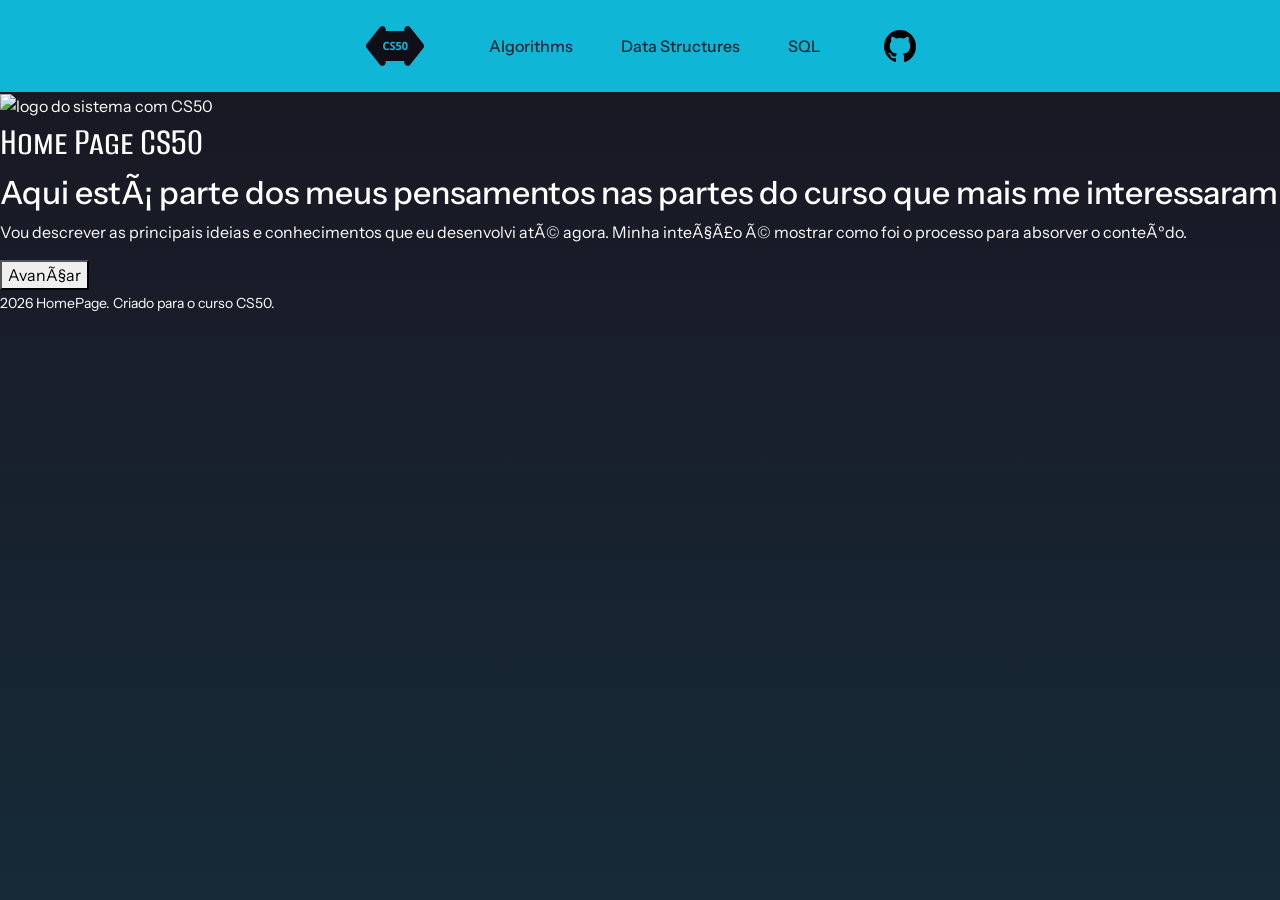
==== index.html @ 38d1dba5 "feat: implementa o header com o nav" ====
<!DOCTYPE html>

<html lang="en">
    <head>
        <link href="https://cdn.jsdelivr.net/npm/bootstrap@5.3.8/dist/css/bootstrap.min.css" rel="stylesheet" integrity="sha384-sRIl4kxILFvY47J16cr9ZwB07vP4J8+LH7qKQnuqkuIAvNWLzeN8tE5YBujZqJLB" crossorigin="anonymous">
        <script src="https://cdn.jsdelivr.net/npm/bootstrap@5.3.8/dist/js/bootstrap.bundle.min.js" integrity="sha384-FKyoEForCGlyvwx9Hj09JcYn3nv7wiPVlz7YYwJrWVcXK/BmnVDxM+D2scQbITxI" crossorigin="anonymous"></script>
        <link href="styles.css" rel="stylesheet">
        <title>My Webpage</title>
        <meta name="viewport" content="width=device-width, initial-scale=1.0">
    </head>
    <body>
        <header class="bg-primary p-3">
            <nav class="d-flex flex-wrap align-items-center justify-content-center gap-3">
                
                <a class="d-none d-md-block" href="index.html" aria-label="Go to home page" rel="noopener noreferrer">
                    <img src="assets/icons/icon-cs50.svg" width="60" height="60" alt="">
                </a>    
                
                <div class="d-flex justify-content-center flex-wrap gap-3 gap-lg-5 mx-0 mx-lg-5">
                    <a href="algorithms.html">Algorithms</a>
                    <a href="data-structures.html">Data Structures</a>
                    <a href="sql.html">SQL</a>
                </div>

                <a class="d-none d-md-block" href="https://github.com/VitorDiasBode" aria-label="Go to my Github profile" target="_blank" rel="noopener noreferrer">
                    <img src="assets/icons/icon-git-hub.svg" width="32" height="32" alt="">
                </a>

            </nav>
        </header>

        <main>
            <img src="" alt="logo do sistema com CS50">
            
            <h1 class="index-h1">Home Page CS50</h1>

            <h2>Aqui está parte dos meus pensamentos nas partes do curso que mais me interessaram</h2>

            <p>Vou descrever as principais ideias e conhecimentos que eu desenvolvi até agora. Minha inteção é mostrar como foi o processo para absorver o conteúdo.</p>

            <button> Avançar</button>

        </main>

        <footer>
            <small>2026 HomePage. Criado para o curso CS50.</small>
        </footer>
    </body>
</html>
---- styles.css ----
@import url('https://fonts.googleapis.com/css2?family=Alumni+Sans+SC:ital,wght@0,100..900;1,100..900&family=Instrument+Sans:ital,wght@0,400..700;1,400..700&display=swap');

:root {
    --font-primary: 'Instrument Sans', sans-serif;
    --font-secondary: 'Alumni Sans SC', sans-serif;
    --bs-primary: #0FB6D6;
}

.bg-primary {
    background-color: var(--bs-primary) !important;
}

body {
    background: linear-gradient(0deg, #105366 -200%, #191621 100%);
    min-height: 100vh;
    color: #FFF;
    font-family: var(--font-primary);

    .index-h1 {
        font-family: var(--font-secondary);
    }
}

header {
    font-family: var(--font-primary);
}

header a {
    text-decoration: none;
    color: #0A2B38;
    font-weight: 500;

}

header a:hover {
    text-decoration: underline;
}
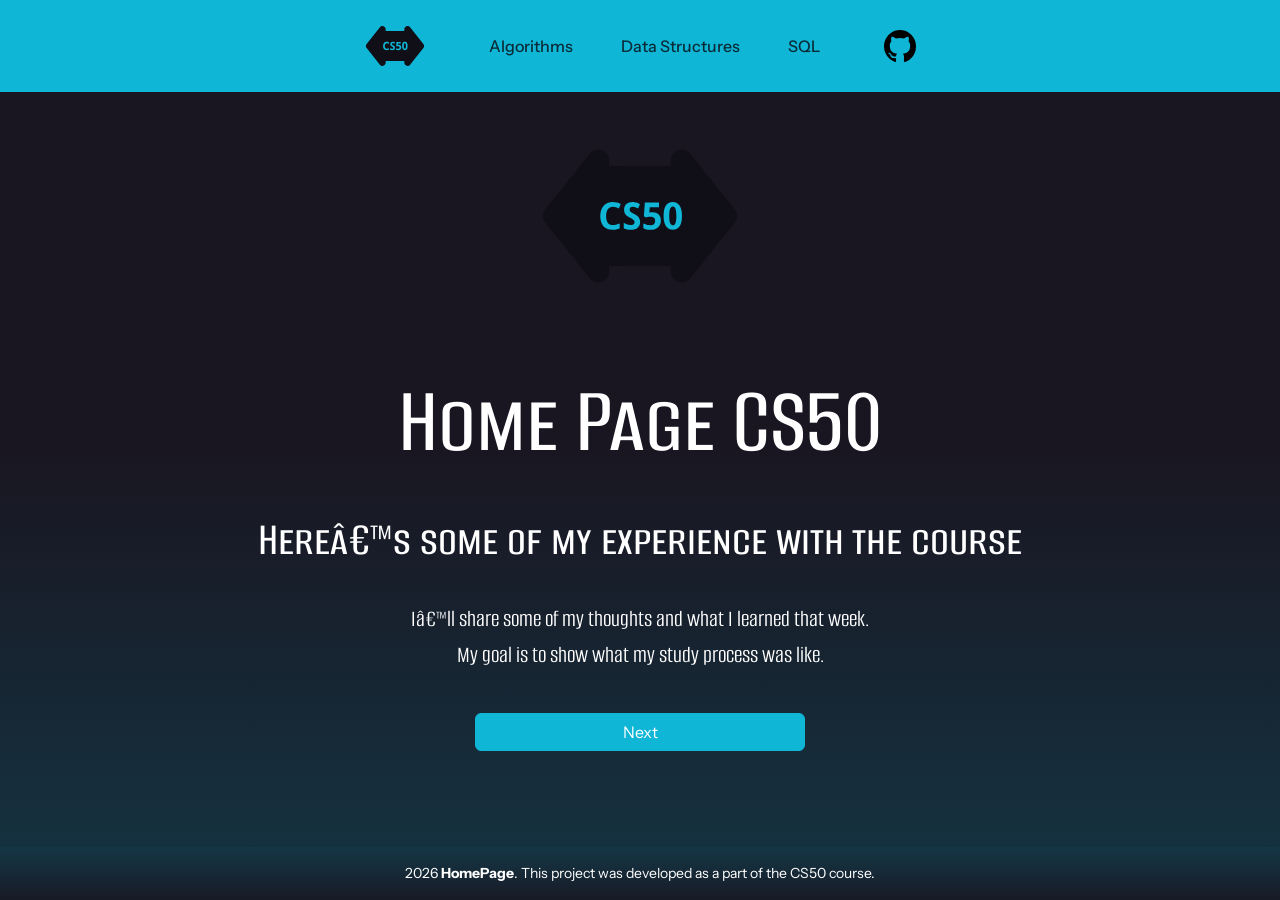
==== commit 8bc683a8: "feat: implementa a página index com estilos e responsividade" ====
--- a/index.html
+++ b/index.html
@@ -8,7 +8,7 @@
         <title>My Webpage</title>
         <meta name="viewport" content="width=device-width, initial-scale=1.0">
     </head>
-    <body>
+    <body class="bg-index">
         <header class="bg-primary p-3">
             <nav class="d-flex flex-wrap align-items-center justify-content-center gap-3">
                 
@@ -29,21 +29,18 @@
             </nav>
         </header>
 
-        <main>
-            <img src="" alt="logo do sistema com CS50">
-            
-            <h1 class="index-h1">Home Page CS50</h1>
-
-            <h2>Aqui está parte dos meus pensamentos nas partes do curso que mais me interessaram</h2>
-
-            <p>Vou descrever as principais ideias e conhecimentos que eu desenvolvi até agora. Minha inteção é mostrar como foi o processo para absorver o conteúdo.</p>
-
-            <button> Avançar</button>
-
+        <main class="flex-grow-1 d-flex flex-column text-center">
+            <div class="index-page container flex-grow-1 d-flex flex-column align-items-center gap-4">
+                <img class="m-0 m-md-4" src="assets/icons/icon-cs50.svg" width="200" alt="logo do sistema com CS50">
+                <h1 class="title-lg">Home Page CS50</h1>
+                <h2 class="title-md">Here’s some of my experience with the course</h2>
+                <p class="paragraph">I’ll share some of my thoughts and what I learned that week.<br> My goal is to show what my study process was like.</p>
+                <a class="btn btn-primary" role="button">Next</a>
+            </div>
         </main>
 
-        <footer>
-            <small>2026 HomePage. Criado para o curso CS50.</small>
+        <footer class="d-flex mt-auto justify-content-center p-3">
+            <small>2026 <b>HomePage</b>. This project was developed as a part of the CS50 course.</small>
         </footer>
     </body>
 </html>
--- a/styles.css
+++ b/styles.css
@@ -1,9 +1,10 @@
 
-@import url('https://fonts.googleapis.com/css2?family=Alumni+Sans+SC:ital,wght@0,100..900;1,100..900&family=Instrument+Sans:ital,wght@0,400..700;1,400..700&display=swap');
+@import url('https://fonts.googleapis.com/css2?family=Alumni+Sans+SC:ital,wght@0,100..900;1,100..900&family=Alumni+Sans:ital,wght@0,100..900;1,100..900&family=Instrument+Sans:ital,wght@0,400..700;1,400..700&display=swap');
 
 :root {
     --font-primary: 'Instrument Sans', sans-serif;
     --font-secondary: 'Alumni Sans SC', sans-serif;
+    --font-terciary: 'Alumni Sans', sans-serif;
     --bs-primary: #0FB6D6;
 }
 
@@ -11,15 +12,52 @@
     background-color: var(--bs-primary) !important;
 }
 
+.btn-primary {
+    background-color: var(--bs-primary);
+    border-color: var(--bs-primary);
+    min-width: 200px;
+    width: 100%;
+    max-width: 330px;
+}
+
+.btn-primary:hover {
+    background-color: #0c869e;
+    border-color: #0c869e;
+}
+
+.btn-primary:active {
+    background-color: #0c7388 !important;
+    border-color: #0c7388 !important;
+}
+
 body {
-    background: linear-gradient(0deg, #105366 -200%, #191621 100%);
+    background-color: #191621;
     min-height: 100vh;
     color: #FFF;
     font-family: var(--font-primary);
+    display: flex;
+    flex-direction: column;
+}
 
-    .index-h1 {
-        font-family: var(--font-secondary);
-    }
+.bg-index {
+    background: linear-gradient(0deg, #105366 -50%, #191621 50%);
+}
+
+footer {
+    background: linear-gradient(0deg, #191621 -15%, #105366 200%);
+}
+
+.title-lg {
+    font-family: var(--font-secondary);
+    font-size: 6rem;
+}
+.title-md {
+    font-family: var(--font-secondary);
+    font-size: 3rem;
+}
+.paragraph {
+    font-family: var(--font-terciary);
+    font-size: 1.5rem;
 }
 
 header {
@@ -30,9 +68,12 @@
     text-decoration: none;
     color: #0A2B38;
     font-weight: 500;
-
 }
 
 header a:hover {
     text-decoration: underline;
+}
+
+.card_title {
+
 }
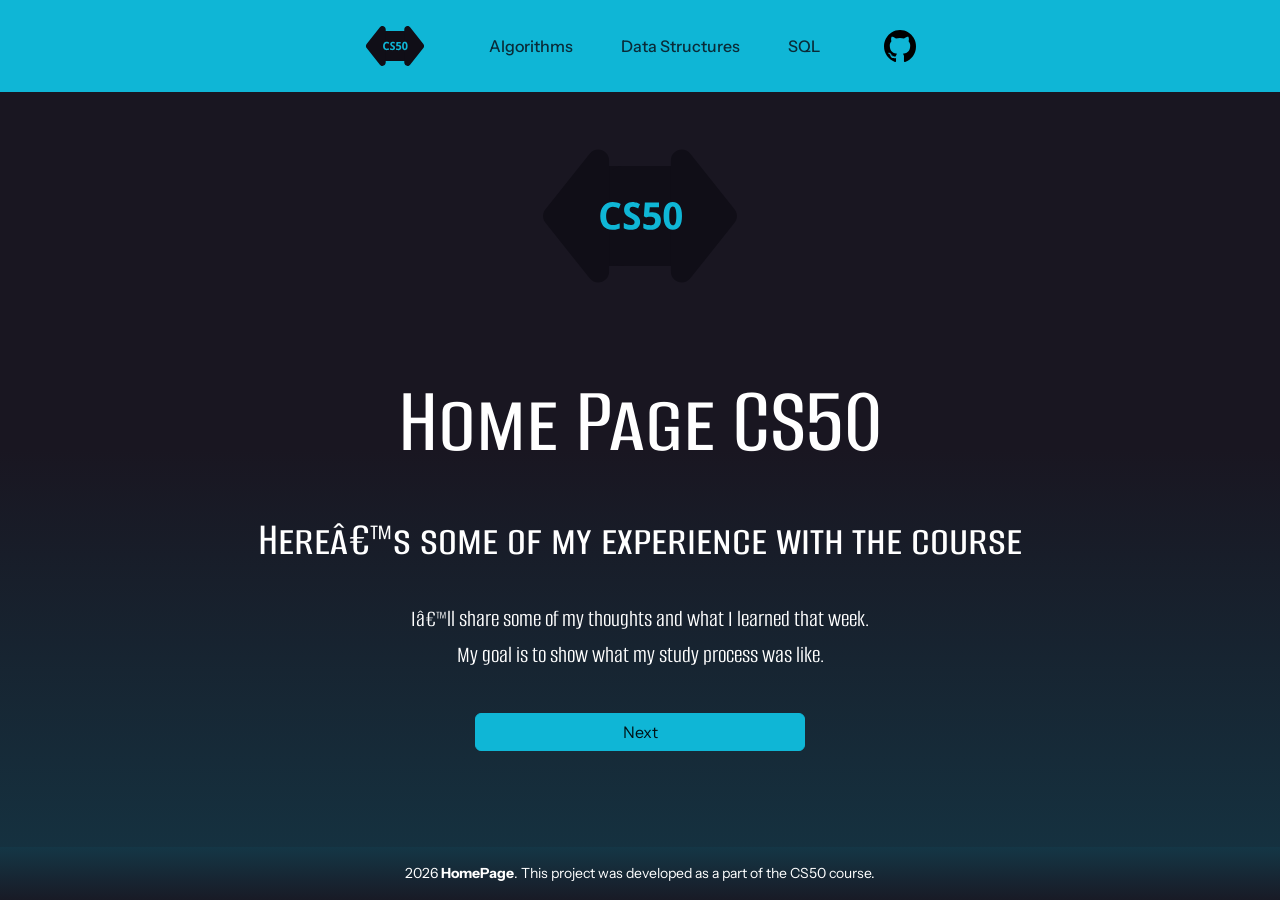
==== commit ec7deedb: "update: adiciona destino para o botao next do index.html" ====
--- a/index.html
+++ b/index.html
@@ -35,7 +35,7 @@
                 <h1 class="title-lg">Home Page CS50</h1>
                 <h2 class="title-md">Here’s some of my experience with the course</h2>
                 <p class="paragraph">I’ll share some of my thoughts and what I learned that week.<br> My goal is to show what my study process was like.</p>
-                <a class="btn btn-primary" role="button">Next</a>
+                <a class="btn btn-primary" href="algorithms.html" role="button">Next</a>
             </div>
         </main>
 
--- a/styles.css
+++ b/styles.css
@@ -1,5 +1,7 @@
 
 @import url('https://fonts.googleapis.com/css2?family=Alumni+Sans+SC:ital,wght@0,100..900;1,100..900&family=Alumni+Sans:ital,wght@0,100..900;1,100..900&family=Instrument+Sans:ital,wght@0,400..700;1,400..700&display=swap');
+
+/* BOOTSTRAP CLASSES */
 
 :root {
     --font-primary: 'Instrument Sans', sans-serif;
@@ -13,6 +15,7 @@
 }
 
 .btn-primary {
+    color: #011215;
     background-color: var(--bs-primary);
     border-color: var(--bs-primary);
     min-width: 200px;
@@ -30,36 +33,6 @@
     border-color: #0c7388 !important;
 }
 
-body {
-    background-color: #191621;
-    min-height: 100vh;
-    color: #FFF;
-    font-family: var(--font-primary);
-    display: flex;
-    flex-direction: column;
-}
-
-.bg-index {
-    background: linear-gradient(0deg, #105366 -50%, #191621 50%);
-}
-
-footer {
-    background: linear-gradient(0deg, #191621 -15%, #105366 200%);
-}
-
-.title-lg {
-    font-family: var(--font-secondary);
-    font-size: 6rem;
-}
-.title-md {
-    font-family: var(--font-secondary);
-    font-size: 3rem;
-}
-.paragraph {
-    font-family: var(--font-terciary);
-    font-size: 1.5rem;
-}
-
 header {
     font-family: var(--font-primary);
 }
@@ -74,6 +47,61 @@
     text-decoration: underline;
 }
 
-.card_title {
+body {
+    background-color: #191621;
+    min-height: 100vh;
+    color: #FFF;
+    font-family: var(--font-primary);
+    display: flex;
+    flex-direction: column;
+}
 
+.bg-index {
+    background: linear-gradient(0deg, #105366 -50%, #191621 50%);
+}
+
+.title-lg {
+    font-family: var(--font-secondary);
+    font-size: clamp(2rem, 8vw, 6rem);
+    text-wrap: balance;
+}
+.title-md {
+    font-family: var(--font-secondary);
+    font-size: 3rem;
+}
+.paragraph {
+    font-family: var(--font-terciary);
+    font-size: 1.5rem;
+}
+
+footer {
+    background: linear-gradient(0deg, #191621 -15%, #105366 200%);
+}
+
+/* ALGORITHMS PAGE */
+
+.algorithm-card {
+    color: white;
+    background-color: #1B1A2B;
+    border-radius: 10px;
+    border-color: #2F2E46;
+}
+
+.card-title {
+    font-family: var(--font-terciary);
+}
+
+.algorithm-card .btn-primary {
+    min-width: 60px; 
+    width: auto;
+}
+
+.desc {
+    max-height: 0px;
+    overflow: hidden;
+    transition: max-height 0.5s ease-in-out;
+}
+
+.desc-expand {
+    max-height: 200px;
 }
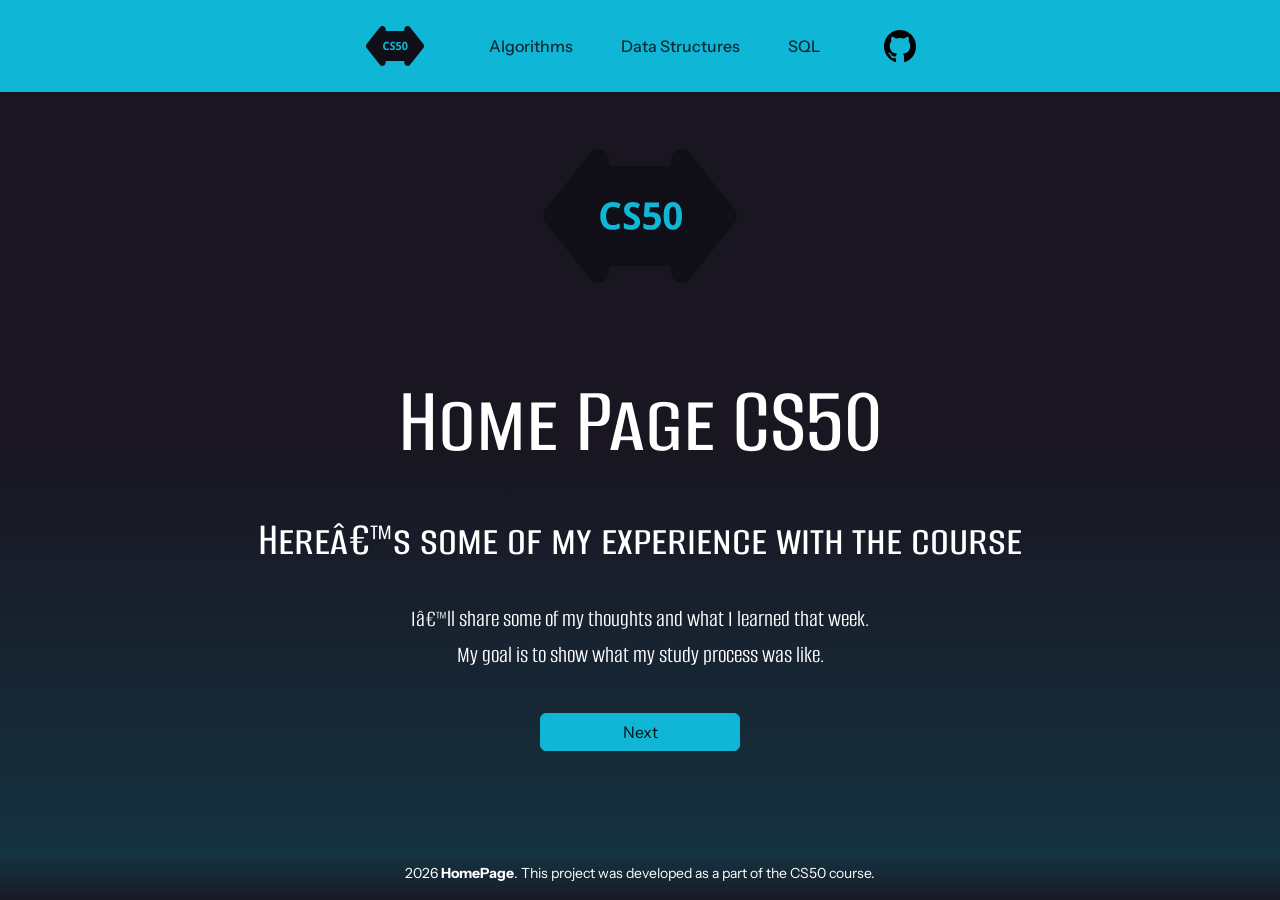
==== commit b3eb58c5: "update: remove flex growth do botão primário" ====
--- a/index.html
+++ b/index.html
@@ -22,7 +22,7 @@
                     <a href="sql.html">SQL</a>
                 </div>
 
-                <a class="d-none d-md-block" href="https://github.com/VitorDiasBode" aria-label="Go to my Github profile" target="_blank" rel="noopener noreferrer">
+                <a class="d-none d-md-block" href="https://github.com/VitorDiasBode" aria-label="Go to creator Github profile" target="_blank" rel="noopener noreferrer">
                     <img src="assets/icons/icon-git-hub.svg" width="32" height="32" alt="">
                 </a>
 
@@ -40,7 +40,7 @@
         </main>
 
         <footer class="d-flex mt-auto justify-content-center p-3">
-            <small>2026 <b>HomePage</b>. This project was developed as a part of the CS50 course.</small>
+            <small style="text-align: center;">2026 <b>HomePage</b>. This project was developed as a part of the CS50 course.</small>
         </footer>
     </body>
 </html>
--- a/styles.css
+++ b/styles.css
@@ -12,6 +12,7 @@
 
 .bg-primary {
     background-color: var(--bs-primary) !important;
+    
 }
 
 .btn-primary {
@@ -19,7 +20,7 @@
     background-color: var(--bs-primary);
     border-color: var(--bs-primary);
     min-width: 200px;
-    width: 100%;
+    /* flex: 1; */
     max-width: 330px;
 }
 
@@ -104,4 +105,50 @@
 
 .desc-expand {
     max-height: 200px;
+}
+
+/* DATA STRUCTURE PAGE*/
+
+.ds-card {
+    color: white;
+    background-color: #1B1A2B;
+    border-radius: 80px;
+    border: 1px solid #2F2E46;
+
+    transition: opacity 0.25s ease, transform 0.9s ease;
+    opacity: 0;
+    transform: translateY(32px);
+    visibility: hidden;
+    height: 0px;
+    margin: 0px;
+    padding: 0px;
+
+    max-width: 750px;
+
+}
+
+.ds-card.active {
+    opacity: 1; 
+    transform: translateY(0px);
+    visibility: visible;
+    height: 100%;
+    margin-top: 50px;
+    margin-bottom: 50px;
+    margin-left: clamp(0px, 0vw, 50px);
+    margin-right: clamp(0px, 0vw, 50px);
+    padding: 30px 40px;
+
+}  
+
+.ds-card.active h2 {
+    margin-bottom: 25px;
+}
+
+.card-title {
+    font-family: var(--font-secondary);
+    font-size: clamp(1.5rem, 8vw, 2.5rem);
+
+}
+.card-p {
+    font-size: 1rem;
 }
